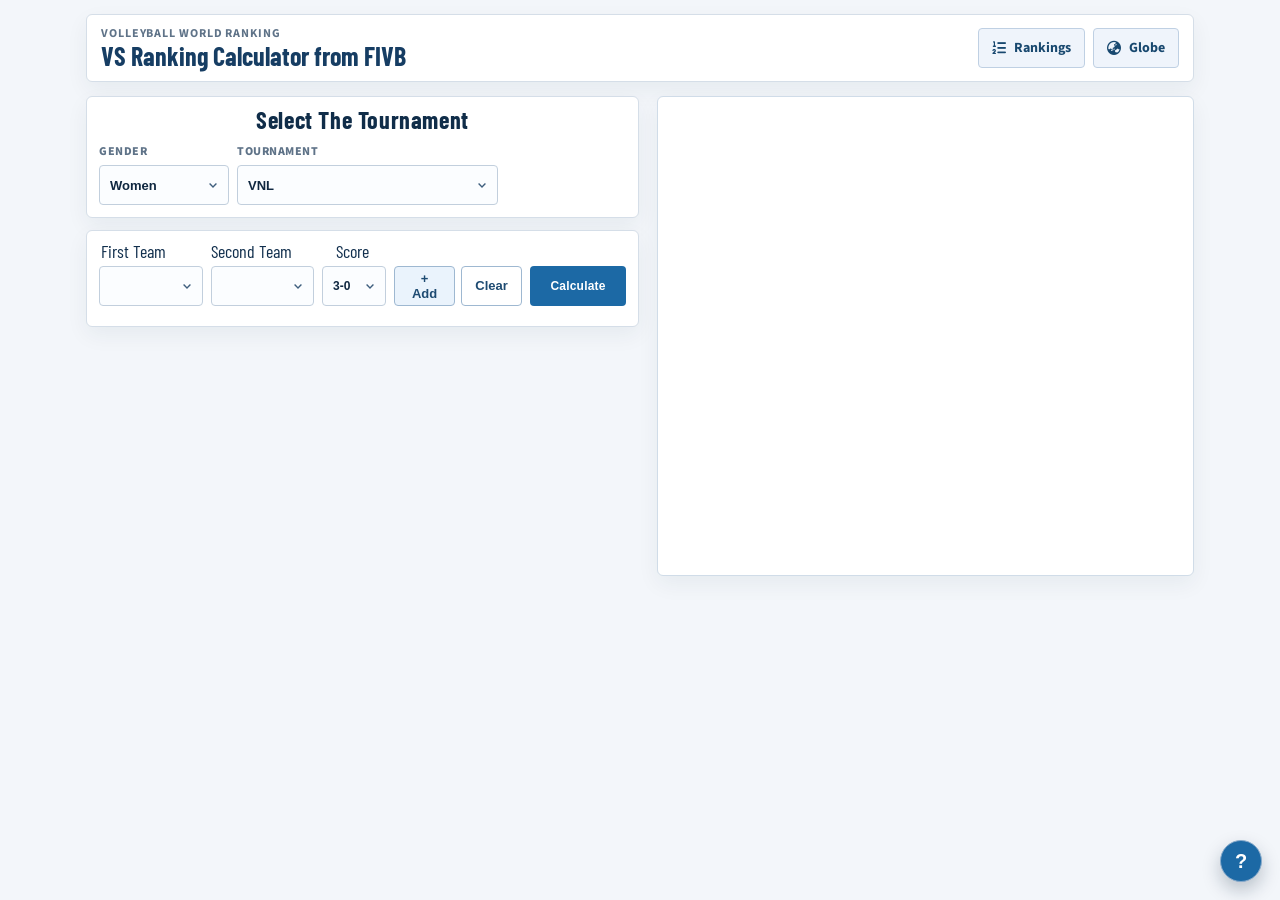
==== globe-lineart/calculator.html @ 5e797661 "Update globe-lineart calculator and navigation" ====
<!DOCTYPE html>
<html lang="en">
<head>
	<meta charset="UTF-8">
	<meta name="viewport" content="width=device-width, initial-scale=1.0">
	<title>FIVB Ranking Calculator</title>
	<link rel="icon" href="https://fonts.gstatic.com/s/e/notoemoji/latest/1f3d0/emoji.svg" type="image/svg+xml">
	<link rel="preconnect" href="https://fonts.googleapis.com">
	<link rel="preconnect" href="https://fonts.gstatic.com" crossorigin>
	<link href="https://fonts.googleapis.com/css2?family=Barlow+Condensed:wght@500;600;700&family=Source+Sans+3:wght@400;600;700&display=swap" rel="stylesheet">
	<link rel="stylesheet" href="https://cdnjs.cloudflare.com/ajax/libs/font-awesome/6.5.2/css/all.min.css">
	<link rel="stylesheet" href="css/calculator.css">
</head>
<body>
	<main class="calc-shell">
		<header class="calc-header">
			<div>
				<p class="eyebrow">Volleyball World Ranking</p>
				<h1>VS Ranking Calculator from FIVB</h1>
				<p id="calcMeta" class="meta-line"></p>
			</div>
			<div class="header-actions">
				<a id="toRankings" class="header-link" href="rankings.html">
					<i class="fa-solid fa-list-ol" aria-hidden="true"></i>
					<span>Rankings</span>
				</a>
				<a id="toGlobe" class="header-link" href="index.html">
					<i class="fa-solid fa-earth-asia" aria-hidden="true"></i>
					<span>Globe</span>
				</a>
			</div>
		</header>

		<section class="calc-layout">
			<div class="left-stack">
				<section class="controls-card">
					<h2 class="section-title">Select The Tournament</h2>
					<div class="control-row control-row-top">
						<label>
							<span>Gender</span>
							<select id="genderSelect">
								<option value="women">Women</option>
								<option value="men">Men</option>
							</select>
						</label>
						<label>
							<span>Tournament</span>
							<select id="tournamentSelect">
								<option value="vnl">VNL</option>
								<option value="olympics">Olympics</option>
								<option value="worldcup">World Championship/Cup</option>
								<option value="continental">Continental Championship</option>
								<option value="annual-continental">Annual Continental Event</option>
								<option value="annual-zonal">Annual Zonal Event</option>
								<option value="custom">Custom K</option>
							</select>
						</label>
						<label id="customKWrap" class="hidden">
							<span>Custom K</span>
							<input id="customKInput" type="number" min="1" max="100" step="0.5" value="40">
						</label>
					</div>
				</section>

				<section class="scenario-grid">
					<div class="match-labels">
						<span>First Team</span>
						<span>Second Team</span>
						<span>Score</span>
						<span></span>
					</div>
					<div class="control-row vs-row">
						<label>
							<select id="teamASelect"></select>
						</label>
						<label>
							<select id="teamBSelect"></select>
						</label>
						<label>
							<select id="outcomeSelect"></select>
						</label>
						<div class="match-actions">
							<button id="addMatchBtn" class="tiny-btn" type="button">+ Add</button>
							<button id="clearMatchesBtn" class="tiny-btn ghost" type="button">Clear</button>
						</div>
						<button id="calculateBtn" class="calculate-btn" type="button">Calculate</button>
					</div>

					<div id="extraMatches" class="extra-matches" aria-live="polite"></div>

					<div id="cardsRow" class="cards-row">
						<article class="team-panel">
							<div id="teamAFlagStage" class="stage-card flag-stage"></div>
							<div id="teamAResultStage" class="stage-card result-stage"></div>
						</article>
						<div class="vs-column">
							<div class="vs-badge">VS</div>
							<p id="selectedOutcomeLabel" class="vs-outcome"></p>
						</div>
						<article class="team-panel">
							<div id="teamBFlagStage" class="stage-card flag-stage"></div>
							<div id="teamBResultStage" class="stage-card result-stage"></div>
						</article>
					</div>

					<div id="extraMatchCards" class="extra-match-cards hidden" aria-live="polite"></div>
				</section>

				<p id="resultDisclaimer" class="result-disclaimer">Projection uses the current FIVB formula and a live points snapshot. Final official updates may differ slightly due to data timing.</p>
			</div>

			<aside id="rankingStage" class="stage-card ranking-stage"></aside>
		</section>

		<div id="howHelp" class="how-help" aria-live="polite">
			<button id="howHelpBtn" class="how-help-btn" type="button" aria-label="How this works">?</button>
			<div id="howHelpPopover" class="how-help-popover" role="note" aria-hidden="true">
				<h4>How this works</h4>
				<p>Pick two countries, choose a competition weight, then choose a match result.</p>
				<p>The calculator uses live FIVB points and estimates point transfer for each scoreline.</p>
				<p>Updated ranking is re-sorted using all countries from the current ranking list.</p>
			</div>
		</div>
	</main>

	<script src="js/ranking-fetcher.js"></script>
	<script src="js/ranking-calculator.js"></script>
</body>
</html>
---- globe-lineart/css/calculator.css ----
:root {
	--bg: #f3f6fa;
	--panel: #ffffff;
	--line: #d5dee8;
	--ink: #0f2740;
	--ink-soft: #5f7388;
	--brand: #1c69a5;
	--accent: #f7d025;
	--danger: #e61556;
	--good: #127148;
	--soft-shadow: 0 8px 22px rgba(18, 47, 74, 0.06);
}

* {
	box-sizing: border-box;
}

body {
	margin: 0;
	font-family: 'Source Sans 3', sans-serif;
	background: var(--bg);
	color: var(--ink);
}

.calc-shell {
	max-width: 1140px;
	margin: 0 auto;
	padding: 14px 16px 20px;
}

.calc-header {
	display: flex;
	justify-content: space-between;
	align-items: center;
	gap: 14px;
	padding: 10px 14px;
	background: var(--panel);
	border: 1px solid var(--line);
	border-radius: 6px;
	box-shadow: var(--soft-shadow);
}

.eyebrow {
	margin: 0;
	font-size: 12px;
	font-weight: 700;
	text-transform: uppercase;
	letter-spacing: 0.9px;
	color: var(--ink-soft);
}

.calc-header h1 {
	margin: 2px 0;
	font-family: 'Barlow Condensed', sans-serif;
	font-size: 26px;
	line-height: 0.95;
	color: #163d63;
}

.meta-line {
	margin: 2px 0 0;
	font-size: 12px;
	font-weight: 600;
	color: var(--ink-soft);
}

.header-actions {
	display: flex;
	gap: 8px;
}

.header-link {
	display: inline-flex;
	align-items: center;
	gap: 8px;
	padding: 9px 13px;
	text-decoration: none;
	font-size: 14px;
	font-weight: 700;
	color: #18486f;
	background: #eff4fb;
	border: 1px solid #bfd0e3;
	border-radius: 4px;
}

.header-link:hover {
	background: #e7f0fb;
	border-color: #aec3d9;
}

.calc-layout {
	margin-top: 14px;
	display: grid;
	grid-template-columns: minmax(0, 1.03fr) minmax(0, 1fr);
	gap: 18px;
	align-items: start;
}

.left-stack {
	display: grid;
	gap: 12px;
}

.controls-card,
.scenario-grid {
	background: var(--panel);
	border: 1px solid var(--line);
	border-radius: 6px;
	padding: 12px;
	box-shadow: var(--soft-shadow);
}

.section-title {
	margin: 0 0 12px;
	text-align: center;
	font-family: 'Barlow Condensed', sans-serif;
	font-size: 24px;
	line-height: 0.95;
	letter-spacing: 0.6px;
	color: #102d49;
}

.control-row {
	display: grid;
	grid-template-columns: repeat(3, minmax(0, 1fr));
	gap: 8px;
}

.control-row-top {
	grid-template-columns: 130px minmax(220px, 1fr) 120px;
}

label {
	display: flex;
	flex-direction: column;
	gap: 5px;
}

label > span {
	font-size: 12px;
	font-weight: 800;
	text-transform: uppercase;
	letter-spacing: 0.5px;
	color: var(--ink-soft);
}

select,
input {
	height: 40px;
	border: 1px solid #c2cfdd;
	border-radius: 4px;
	padding: 0 30px 0 10px;
	font-size: 13px;
	font-weight: 600;
	color: #0f2740;
	background: #fbfdff;
}

select {
	appearance: none;
	-webkit-appearance: none;
	background-image: url("data:image/svg+xml,%3Csvg xmlns='http://www.w3.org/2000/svg' width='14' height='14' viewBox='0 0 20 20'%3E%3Cpath fill='%233f5f7e' d='M5.8 7.2L10 11.4l4.2-4.2l1.4 1.4L10 14.2L4.4 8.6z'/%3E%3C/svg%3E");
	background-repeat: no-repeat;
	background-position: right 8px center;
	background-size: 14px;
}

.vs-row {
	grid-template-columns: minmax(0, 1.25fr) minmax(0, 1.25fr) 64px 128px 96px;
	align-items: end;
}

.match-labels {
	display: grid;
	grid-template-columns: minmax(0, 1.25fr) minmax(0, 1.25fr) 64px 128px 96px;
	gap: 8px;
	margin-bottom: 6px;
	padding: 0 2px;
}

.match-labels span {
	font-size: 18px;
	font-family: 'Barlow Condensed', sans-serif;
	color: #112f4d;
	line-height: 0.9;
}

.match-actions {
	display: flex;
	gap: 6px;
	height: 40px;
}

.match-actions .tiny-btn {
	flex: 1;
	padding: 0 12px;
	font-size: 13px;
	font-weight: 800;
}

.vs-row select {
	font-size: 12px;
}

.tiny-btn {
	border: 1px solid #9eb8d1;
	border-radius: 4px;
	padding: 0 8px;
	font-size: 11px;
	font-weight: 700;
	background: #eaf3fc;
	color: #1e4b72;
	cursor: pointer;
}

.tiny-btn.ghost {
	background: #fff;
}

.tiny-btn.remove {
	background: #fff2f5;
	border-color: #f0b8c9;
	color: #a1264a;
}

.extra-matches {
	margin-top: 8px;
	display: grid;
	gap: 6px;
}

.extra-match-row {
	display: grid;
	grid-template-columns: minmax(0, 1fr) minmax(0, 1fr) 74px 86px;
	gap: 8px;
}

.extra-match-row select {
	height: 36px;
	font-size: 12px;
}

.match-labels span:nth-child(3) {
	text-align: center;
}

.scenario-grid label > span {
	display: none;
}

.vs-badge {
	height: 44px;
	width: 44px;
	display: flex;
	align-items: center;
	justify-content: center;
	font-family: 'Barlow Condensed', sans-serif;
	font-size: 24px;
	font-weight: 700;
	color: #2e5b84;
	border: 0;
	border-radius: 0;
	background: transparent;
}

.calculate-btn {
	height: 40px;
	border: 0;
	border-radius: 4px;
	font-weight: 800;
	letter-spacing: 0.2px;
	font-size: 12px;
	padding: 0 10px;
	background: var(--brand);
	color: #fff;
	cursor: pointer;
	box-shadow: none;
}

.cards-row {
	margin-top: 10px;
	display: grid;
	grid-template-columns: minmax(0, 1fr) 168px minmax(0, 1fr);
	gap: 10px;
	align-items: start;
}

.team-panel {
	display: grid;
	grid-template-rows: 84px auto;
	gap: 8px;
	min-width: 0;
}

.stage-card {
	background: #ffffff;
	border: 1px solid #d0dce8;
	border-radius: 6px;
	padding: 10px;
	box-shadow: none;
}

.flag-stage {
	display: flex;
	align-items: center;
	justify-content: flex-start;
	gap: 12px;
	background: #ffffff;
	min-width: 0;
}

.flag-stage .flag {
	width: 54px;
	height: 36px;
	border-radius: 8px;
}

.flag-team-name {
	font-family: 'Barlow Condensed', sans-serif;
	font-size: 20px;
	line-height: 0.95;
	color: #103a61;
	white-space: nowrap;
	overflow: hidden;
	text-overflow: ellipsis;
}

.flag-team-meta {
	font-size: 10px;
	font-weight: 700;
	letter-spacing: 0.5px;
	color: #6b86a2;
	text-transform: uppercase;
}

.result-stage {
	background: #ffffff;
	min-height: 108px;
}

.result-title {
	margin: 0;
	font-size: 12px;
	font-weight: 800;
	letter-spacing: 0.5px;
	color: #6985a0;
	text-transform: uppercase;
}

.result-value {
	margin: 7px 0 0;
	font-family: 'Barlow Condensed', sans-serif;
	font-size: 26px;
	line-height: 0.92;
	color: #12395c;
}

.result-meta {
	margin: 4px 0 0;
	font-size: 11px;
	color: #5f7892;
}

.result-delta {
	margin-top: 8px;
	font-size: 16px;
	font-family: 'Barlow Condensed', sans-serif;
	line-height: 0.95;
}

.vs-column {
	display: flex;
	flex-direction: column;
	align-items: center;
	justify-content: flex-start;
	gap: 4px;
	padding-top: 8px;
}

.vs-outcome {
	margin: 0;
	font-size: 11px;
	font-weight: 700;
	text-align: center;
	line-height: 1.2;
	color: #355c80;
	word-break: break-word;
}

.vs-outcome .match-summary-line {
	display: block;
	margin-top: 6px;
	padding: 4px 6px;
	border: 1px solid #d6e2ee;
	border-radius: 6px;
	background: #f8fbff;
}

.vs-outcome .match-summary-line:first-child {
	margin-top: 0;
}

.match-summary-title {
	display: block;
	font-family: 'Barlow Condensed', sans-serif;
	font-size: 14px;
	line-height: 1;
	color: #1c5e95;
}

.match-summary-pair {
	display: block;
	margin-top: 2px;
	font-size: 11px;
	font-weight: 800;
	color: #123f66;
}

.match-summary-result {
	display: block;
	margin-top: 2px;
	font-size: 11px;
	font-weight: 700;
	color: #325c80;
}

.match-summary-points {
	display: block;
	margin-top: 2px;
	font-size: 11px;
	font-weight: 800;
	color: #0f4b7e;
}

.extra-match-cards {
	margin-top: 10px;
	display: grid;
	gap: 10px;
}

.extra-match-block {
	border: 1px solid #d5e1ed;
	border-radius: 8px;
	padding: 10px;
	background: #fbfdff;
}

.extra-match-head {
	display: flex;
	align-items: center;
	justify-content: space-between;
	gap: 10px;
	margin-bottom: 8px;
}

.extra-match-title {
	margin: 0;
	font-family: 'Barlow Condensed', sans-serif;
	font-size: 22px;
	line-height: 0.95;
	color: #123f66;
}

.extra-match-clear {
	height: 32px;
	padding: 0 12px;
	font-size: 12px;
	font-weight: 800;
}

.extra-match-grid {
	display: grid;
	grid-template-columns: minmax(0, 1fr) 92px minmax(0, 1fr);
	gap: 10px;
	align-items: start;
}

.extra-vs-column {
	padding-top: 22px;
}

.ranking-stage {
	background: var(--panel);
	min-height: 480px;
	max-height: none;
	overflow: visible;
	box-shadow: var(--soft-shadow);
}

.ranking-headline {
	display: flex;
	justify-content: space-between;
	align-items: baseline;
	gap: 12px;
	padding-bottom: 10px;
	border-bottom: 1px solid #dbe4ee;
	margin-bottom: 10px;
}

.ranking-stage h4 {
	margin: 0;
	font-family: 'Barlow Condensed', sans-serif;
	font-size: 32px;
	line-height: 0.95;
	color: #112f4d;
	text-transform: uppercase;
}

.ranking-headline p {
	margin: 0;
	font-size: 12px;
	font-weight: 600;
	color: #60758b;
}

.ranking-table-wrap {
	overflow-x: auto;
}

.ranking-table {
	width: 100%;
	border-collapse: collapse;
	min-width: 560px;
}

.ranking-table thead th {
	text-align: left;
	font-size: 14px;
	font-family: 'Barlow Condensed', sans-serif;
	padding: 7px 8px 8px;
	color: #112f4d;
	border-bottom: 2px solid #d3dde8;
}

.ranking-table tbody td {
	padding: 8px 8px;
	font-size: 14px;
	border-bottom: 1px solid #e1e8f0;
	color: #1d3248;
}

.ranking-table tbody tr:nth-child(odd) {
	background: #ffffff;
}

.ranking-table tbody td:first-child {
	font-weight: 800;
	width: 48px;
}

.ranking-row.is-focus {
	background: #ffffff;
}

.change-cell {
	font-weight: 700;
}

.trend-points.positive,
.change-cell.positive,
.positive {
	color: var(--good);
}

.trend-points.negative,
.change-cell.negative,
.negative {
	color: var(--danger);
}

.trend-country.positive {
	color: #13754b;
	font-weight: 700;
}

.trend-country.negative {
	color: #b31b4c;
	font-weight: 700;
}

.section-subtitle {
	margin: 0;
	font-family: 'Barlow Condensed', sans-serif;
	font-size: 30px;
	line-height: 0.95;
	color: #113f6b;
	text-transform: uppercase;
}

.section-subtitle {
	margin-top: 14px;
}

.result-disclaimer {
	margin: 0 2px 0;
	font-size: 11px;
	color: #597594;
}

.how-help {
	position: fixed;
	right: 18px;
	bottom: 18px;
	z-index: 450;
}

.how-help-btn {
	width: 42px;
	height: 42px;
	border-radius: 999px;
	border: 1px solid #86a9ca;
	background: #1c69a5;
	color: #fff;
	font-weight: 900;
	font-size: 20px;
	cursor: pointer;
	box-shadow: 0 8px 18px rgba(10, 34, 58, 0.25);
}

.how-help-popover {
	position: absolute;
	right: 0;
	bottom: 50px;
	width: min(320px, calc(100vw - 24px));
	padding: 10px;
	border-radius: 12px;
	border: 1px solid #aec6dd;
	background: #f6faff;
	box-shadow: 0 10px 24px rgba(10, 34, 58, 0.2);
	display: none;
}

.how-help:hover .how-help-popover,
.how-help:focus-within .how-help-popover,
.how-help.open .how-help-popover {
	display: block;
}

.how-help-popover h4 {
	margin: 0 0 6px;
	font-family: 'Barlow Condensed', sans-serif;
	font-size: 26px;
	line-height: 0.95;
	color: #103f69;
}

.how-help-popover p {
	margin: 6px 0;
	font-size: 13px;
	line-height: 1.35;
	color: #355e84;
}

.hidden {
	display: none !important;
}

.outcome-title {
	margin: 0;
	font-family: 'Barlow Condensed', sans-serif;
	font-size: 24px;
	letter-spacing: 0.4px;
	color: #114474;
}

.transfer-chip {
	font-size: 12px;
	font-weight: 800;
	padding: 4px 8px;
	border-radius: 999px;
	background: #dcecff;
	color: #0f4b80;
}

.team-result {
	display: grid;
	grid-template-columns: 40px 1fr auto;
	align-items: center;
	gap: 10px;
	padding: 10px 12px;
	border-bottom: 1px solid #e5eef7;
}

.team-result:last-child {
	border-bottom: 0;
}

.flag {
	width: 40px;
	height: 26px;
	object-fit: cover;
	border-radius: 6px;
	border: 1px solid #c4d7ea;
	background: #dbe8f6;
}

.team-name {
	font-size: 14px;
	font-weight: 700;
	color: #113e68;
}

.team-meta {
	margin-top: 1px;
	font-size: 12px;
	color: #6785a4;
}

.delta {
	text-align: right;
	font-weight: 800;
	font-size: 15px;
}

.delta.positive {
	color: var(--good);
}

.delta.negative {
	color: var(--danger);
}

.delta.neutral {
	color: #5f748c;
}

.positive {
	color: var(--good);
}

.negative {
	color: var(--danger);
}

.neutral {
	color: #5f748c;
}

@media (max-width: 920px) {
	.calc-layout {
		grid-template-columns: 1fr;
	}

	.ranking-stage {
		max-height: 760px;
		overflow-y: auto;
	}

	.cards-row {
		grid-template-columns: 1fr;
	}

	.extra-match-grid {
		grid-template-columns: 1fr;
	}

	.extra-vs-column {
		padding-top: 0;
	}

	.vs-column {
		padding-top: 0;
		flex-direction: row;
		justify-content: center;
	}
}

@media (max-width: 780px) {
	.calc-header {
		flex-direction: column;
		align-items: flex-start;
	}

	.control-row {
		grid-template-columns: 1fr;
	}

	.control-row-top {
		grid-template-columns: 1fr;
	}

	.match-labels {
		display: none;
	}

	.vs-row {
		grid-template-columns: 1fr;
	}

	.match-actions {
		height: auto;
	}

	.extra-match-row {
		grid-template-columns: 1fr;
	}

	.vs-badge {
		height: 44px;
		font-size: 34px;
	}

	.calculate-btn {
		width: 100%;
		box-shadow: none;
	}

	.section-title {
		font-size: 30px;
	}

	.section-subtitle {
		font-size: 24px;
	}

	.how-help {
		right: 10px;
		bottom: 10px;
	}
}
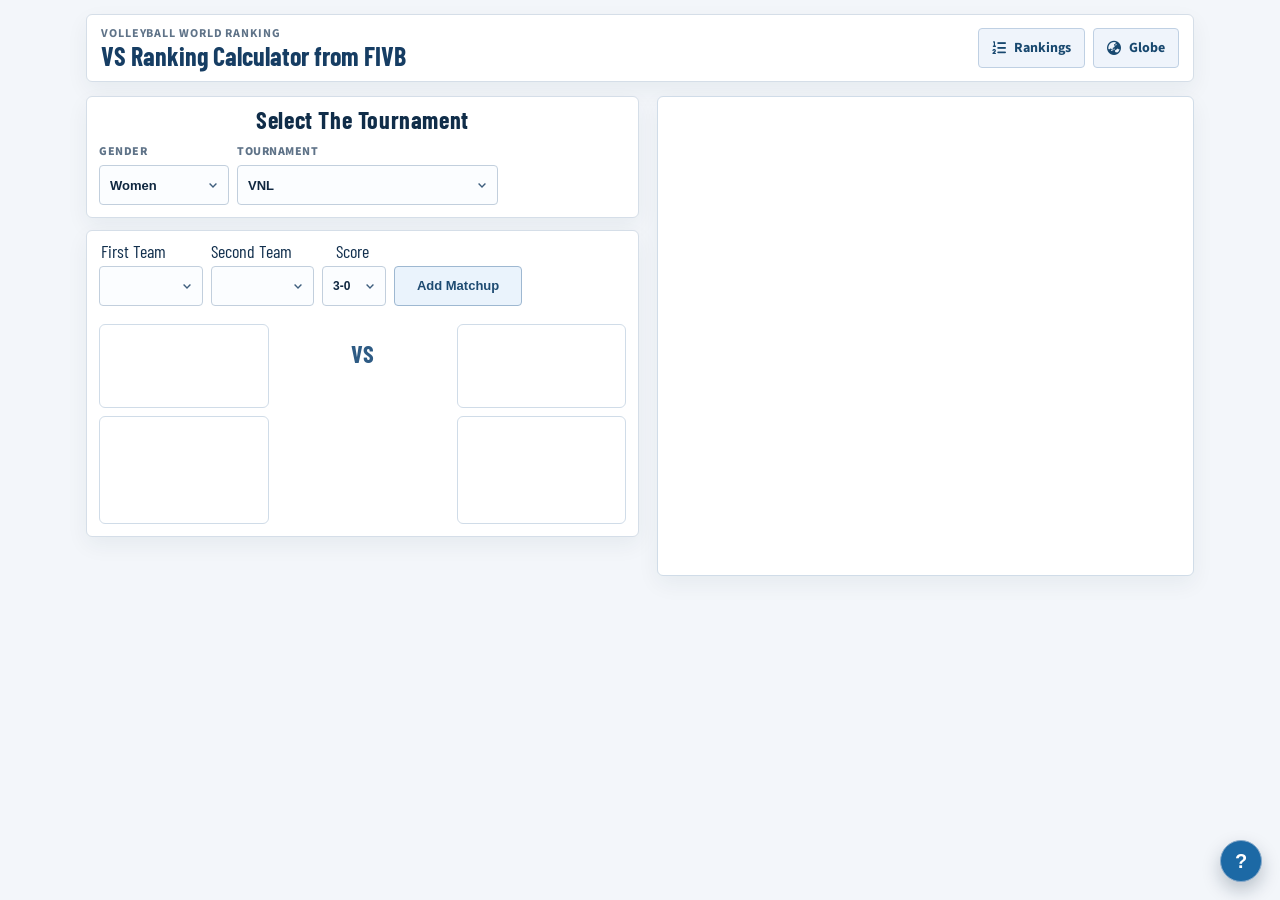
==== commit 18a1f7d8: "Update calculator match flow and ranking projection behavior" ====
--- a/globe-lineart/calculator.html
+++ b/globe-lineart/calculator.html
@@ -80,10 +80,9 @@
 							<select id="outcomeSelect"></select>
 						</label>
 						<div class="match-actions">
-							<button id="addMatchBtn" class="tiny-btn" type="button">+ Add</button>
-							<button id="clearMatchesBtn" class="tiny-btn ghost" type="button">Clear</button>
+							<button id="addMatchBtn" class="tiny-btn" type="button">Add Matchup</button>
 						</div>
-						<button id="calculateBtn" class="calculate-btn" type="button">Calculate</button>
+						<button id="calculateBtn" class="calculate-btn hidden" type="button">Calculate</button>
 					</div>
 
 					<div id="extraMatches" class="extra-matches" aria-live="polite"></div>
--- a/globe-lineart/css/calculator.css
+++ b/globe-lineart/css/calculator.css
@@ -187,13 +187,13 @@
 
 .match-actions {
 	display: flex;
-	gap: 6px;
+	gap: 0;
 	height: 40px;
 }
 
 .match-actions .tiny-btn {
-	flex: 1;
-	padding: 0 12px;
+	width: 100%;
+	padding: 0 14px;
 	font-size: 13px;
 	font-weight: 800;
 }
@@ -231,13 +231,51 @@
 
 .extra-match-row {
 	display: grid;
-	grid-template-columns: minmax(0, 1fr) minmax(0, 1fr) 74px 86px;
+	grid-template-columns: 86px minmax(0, 1fr) minmax(0, 1fr) 64px 28px;
 	gap: 8px;
-}
-
-.extra-match-row select {
-	height: 36px;
-	font-size: 12px;
+	align-items: center;
+	padding: 7px 8px;
+	border: 1px solid #d8e3ef;
+	border-radius: 6px;
+	background: #f8fbff;
+}
+
+.extra-match-index {
+	font-size: 12px;
+	font-weight: 800;
+	color: #1d4a72;
+	letter-spacing: 0.2px;
+}
+
+.extra-match-team,
+.extra-match-score {
+	font-size: 13px;
+	font-weight: 700;
+	color: #0f2f4e;
+	white-space: nowrap;
+	overflow: hidden;
+	text-overflow: ellipsis;
+}
+
+.extra-match-score {
+	text-align: center;
+}
+
+.extra-match-remove {
+	width: 24px;
+	height: 24px;
+	border: none;
+	background: transparent;
+	color: #9a2748;
+	font-size: 18px;
+	font-weight: 800;
+	line-height: 1;
+	cursor: pointer;
+	padding: 0;
+}
+
+.extra-match-remove:hover {
+	color: #e61556;
 }
 
 .match-labels span:nth-child(3) {
@@ -793,6 +831,15 @@
 
 	.extra-match-row {
 		grid-template-columns: 1fr;
+		gap: 4px;
+	}
+
+	.extra-match-score {
+		text-align: left;
+	}
+
+	.extra-match-remove {
+		justify-self: end;
 	}
 
 	.vs-badge {
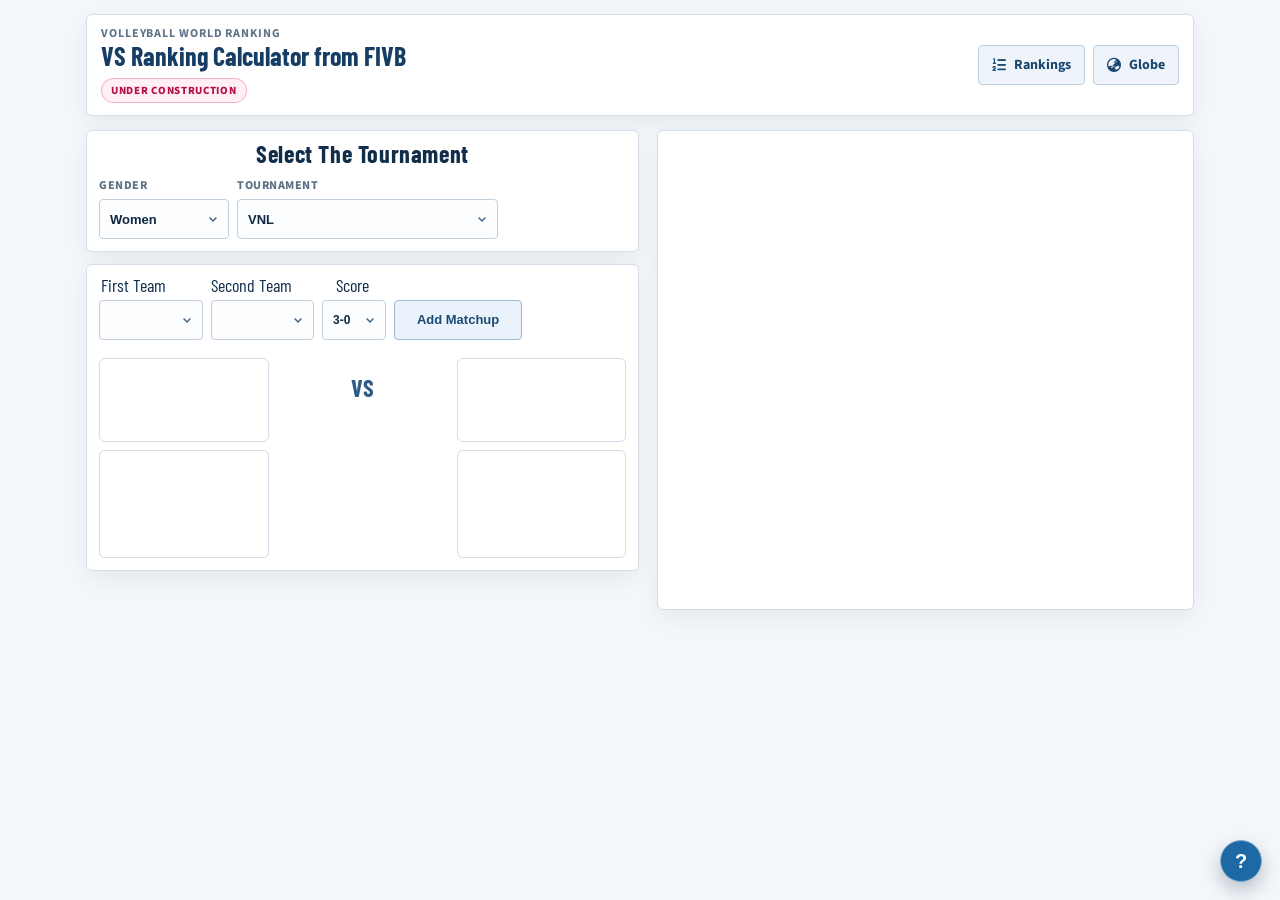
==== commit 07021c2b: "Refine globe ranking experience" ====
--- a/globe-lineart/calculator.html
+++ b/globe-lineart/calculator.html
@@ -17,6 +17,7 @@
 			<div>
 				<p class="eyebrow">Volleyball World Ranking</p>
 				<h1>VS Ranking Calculator from FIVB</h1>
+				<p class="under-construction" role="status">Under construction</p>
 				<p id="calcMeta" class="meta-line"></p>
 			</div>
 			<div class="header-actions">
--- a/globe-lineart/css/calculator.css
+++ b/globe-lineart/css/calculator.css
@@ -64,6 +64,20 @@
 	color: var(--ink-soft);
 }
 
+.under-construction {
+	display: inline-flex;
+	margin: 7px 0 0;
+	padding: 4px 9px;
+	border: 1px solid rgba(230, 21, 85, 0.3);
+	border-radius: 999px;
+	background: #fff0f5;
+	color: #b50f43;
+	font-size: 11px;
+	font-weight: 800;
+	letter-spacing: 0.7px;
+	text-transform: uppercase;
+}
+
 .header-actions {
 	display: flex;
 	gap: 8px;
